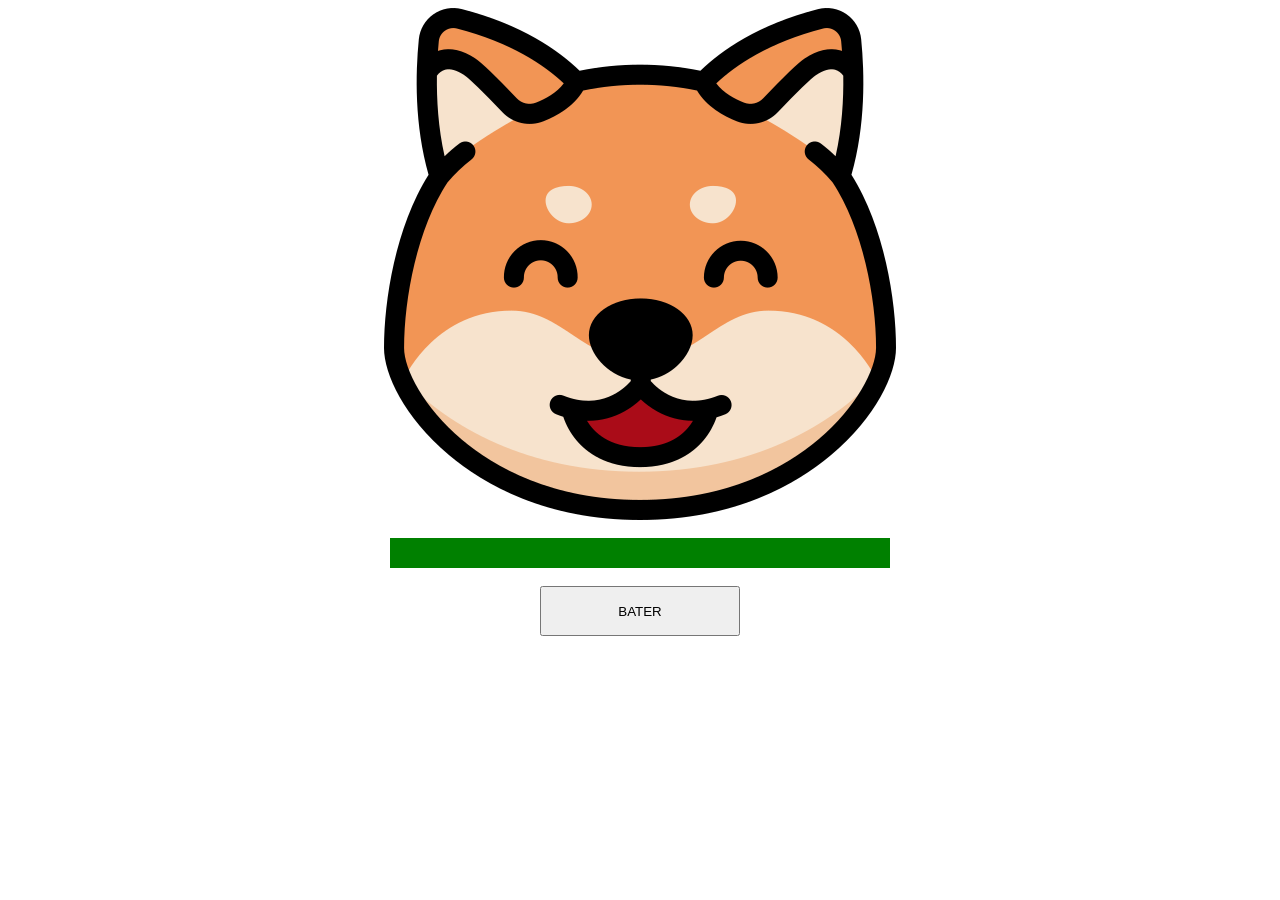
==== petshop/index.html @ ec52b84c "Projetos da aula de Padrões de Projeto" ====
<html>
    <head>
        <link rel="stylesheet" href="./css/index.css">
    </head>
    <body>
        <div class="centerContent">
            <img id="dogFace" src="./images/happy-dog.png" alt="Happy Dog">
            <br/>
            <br/>
            <div id="dogLifeBar" class="lifeBarStyle"></div>
            <br/>
            <button id="hitButton" class="buttonStyle">BATER</button>
        </div>

        <script src="./js/index.js"></script>
    </body>
</html>
---- petshop/css/index.css ----
.centerContent {
    text-align: center;
}

.lifeBarStyle {
    width: 500px;  
    height: 30px; 
    background-color: green; 
    margin: auto;
}

.buttonStyle {
    width: 200px; 
    height: 50px; 
    cursor: pointer;
}
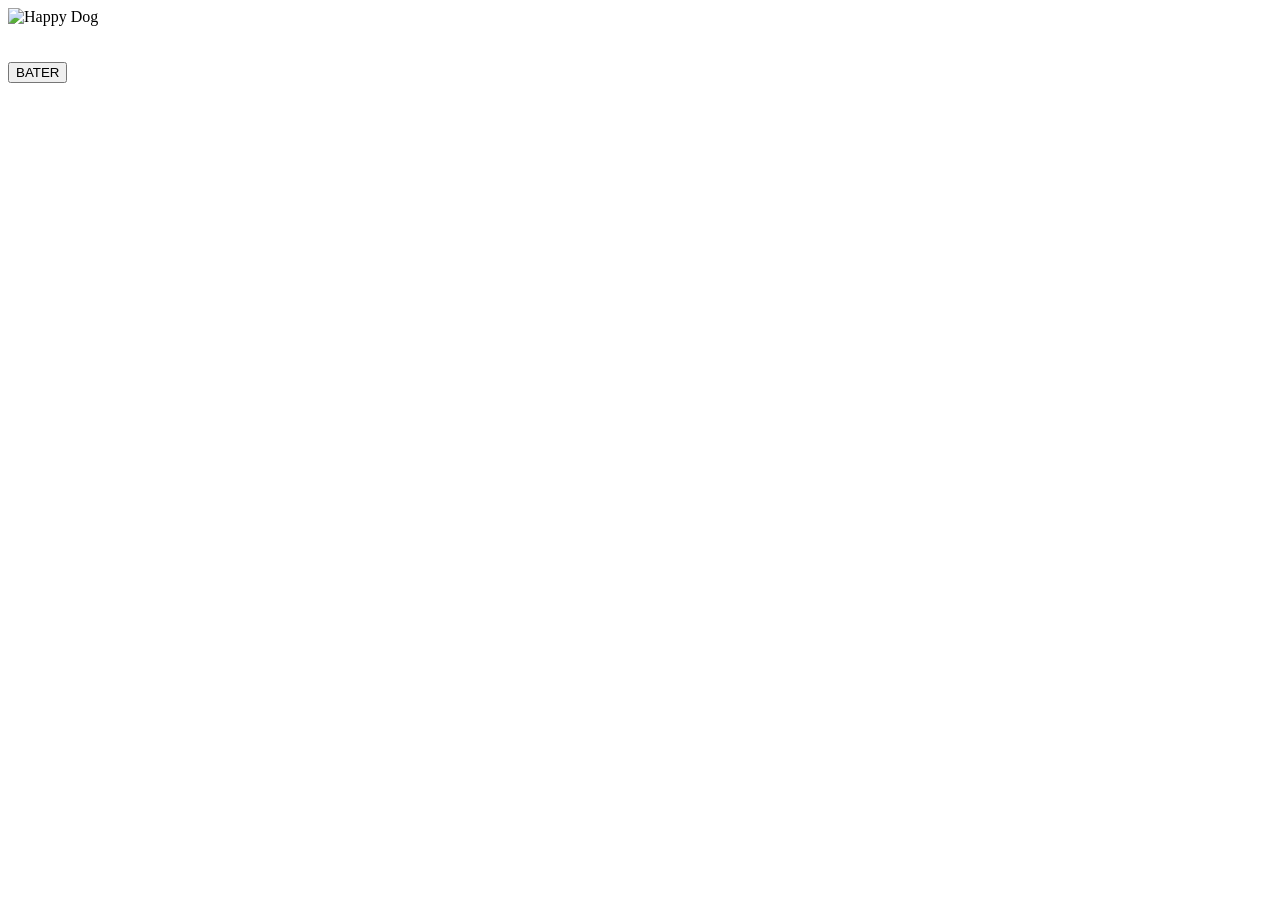
==== commit f3d0ef4d: "Refatoração de arquivo index.js principal para criação de classes organizadas" ====
--- a/petshop/index.html
+++ b/petshop/index.html
@@ -1,10 +1,10 @@
 <html>
     <head>
-        <link rel="stylesheet" href="./css/index.css">
+        <link rel="stylesheet" href="/css/index.css">
     </head>
     <body>
         <div class="centerContent">
-            <img id="dogFace" src="./images/happy-dog.png" alt="Happy Dog">
+            <img id="dogFace" src="/images/happy-dog.png" alt="Happy Dog">
             <br/>
             <br/>
             <div id="dogLifeBar" class="lifeBarStyle"></div>
@@ -12,6 +12,9 @@
             <button id="hitButton" class="buttonStyle">BATER</button>
         </div>
 
-        <script src="./js/index.js"></script>
+        <script src="/js/SoundManager.js"></script>
+        <script src="/js/Dog.js"></script>
+        <script src="/js/InterfaceManager.js"></script>
+        <script src="/js/index.js"></script>
     </body>
 </html>
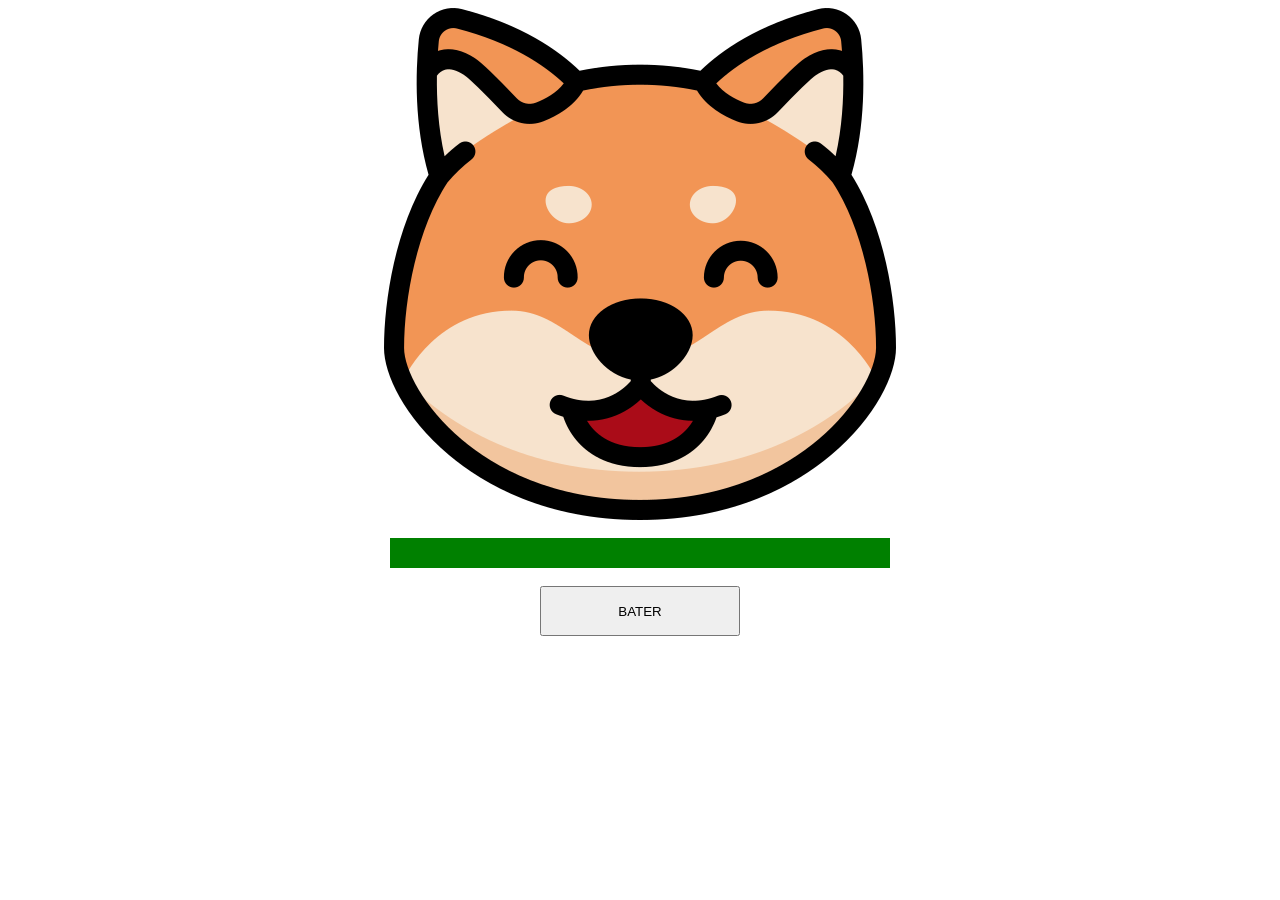
==== commit 95aeb79d: "Organização nos caminhos de arquivos" ====
--- a/petshop/index.html
+++ b/petshop/index.html
@@ -1,10 +1,10 @@
 <html>
     <head>
-        <link rel="stylesheet" href="/css/index.css">
+        <link rel="stylesheet" href="./css/index.css">
     </head>
     <body>
         <div class="centerContent">
-            <img id="dogFace" src="/images/happy-dog.png" alt="Happy Dog">
+            <img id="dogFace" src="./images/happy-dog.png" alt="Happy Dog">
             <br/>
             <br/>
             <div id="dogLifeBar" class="lifeBarStyle"></div>
@@ -12,9 +12,9 @@
             <button id="hitButton" class="buttonStyle">BATER</button>
         </div>
 
-        <script src="/js/SoundManager.js"></script>
-        <script src="/js/Dog.js"></script>
-        <script src="/js/InterfaceManager.js"></script>
-        <script src="/js/index.js"></script>
+        <script src="./js/SoundManager.js"></script>
+        <script src="./js/Dog.js"></script>
+        <script src="./js/InterfaceManager.js"></script>
+        <script src="./js/index.js"></script>
     </body>
 </html>
--- a/petshop/css/index.css
+++ b/petshop/css/index.css
@@ -0,0 +1,16 @@
+.centerContent {
+    text-align: center;
+}
+
+.lifeBarStyle {
+    width: 500px;  
+    height: 30px; 
+    background-color: green; 
+    margin: auto;
+}
+
+.buttonStyle {
+    width: 200px; 
+    height: 50px; 
+    cursor: pointer;
+}
